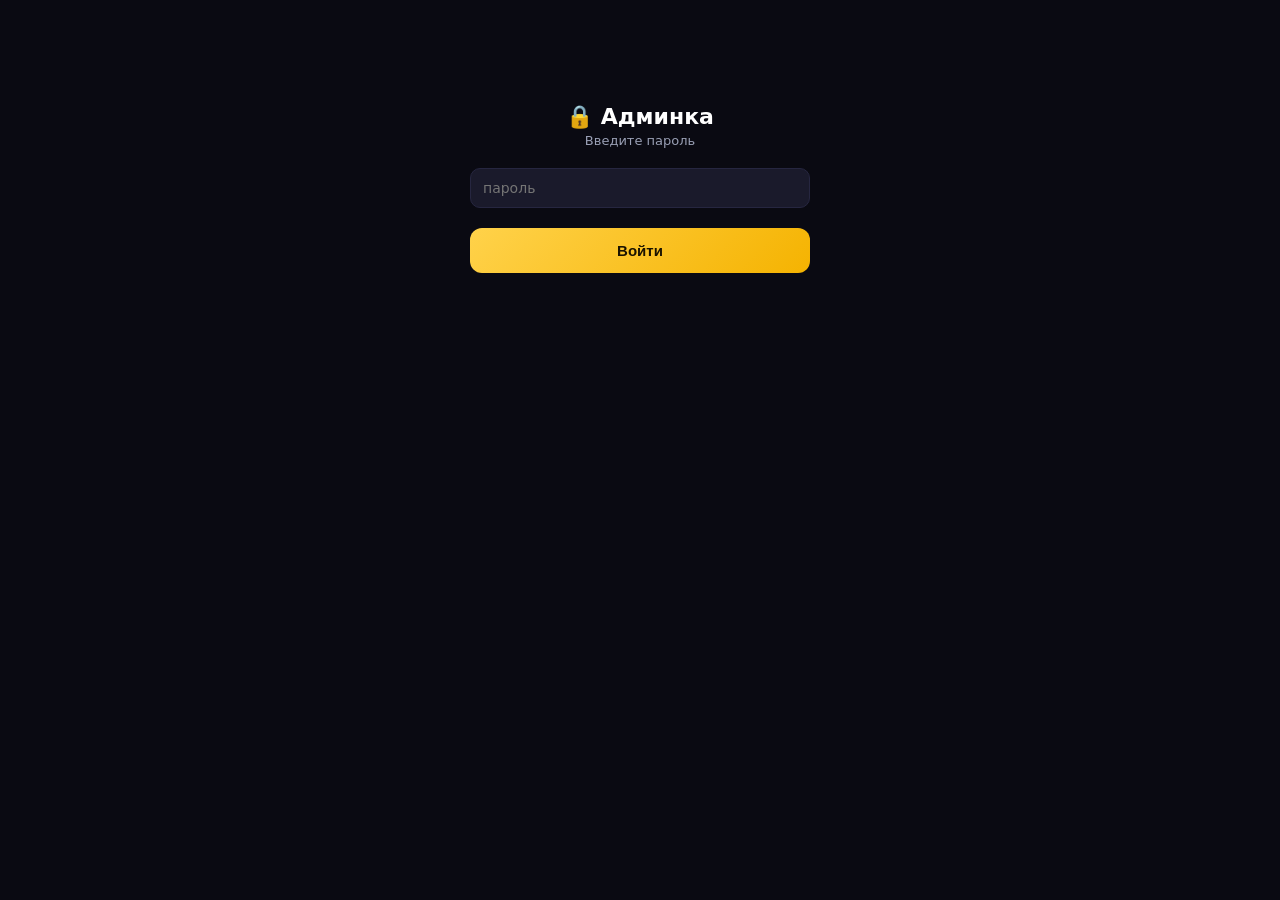
==== admin.html @ afbe0189 "Add files via upload" ====
<!DOCTYPE html>
<html lang="ru">
<head>
<meta charset="UTF-8">
<meta name="viewport" content="width=device-width, initial-scale=1.0">
<title>CR7 Coin — Админка</title>
<script src="config.js"></script>
<style>
  :root{--bg:#0a0a12;--card:#1a1a2b;--bd:#262640;--gold:#f5b301;--gold2:#ffd24a;--txt:#fff;--muted:#9aa0b5}
  *{box-sizing:border-box}
  body{font-family:'Segoe UI',system-ui,sans-serif;background:var(--bg);color:var(--txt);margin:0;padding:24px}
  .wrap{max-width:640px;margin:0 auto}
  h1{font-size:22px;margin:0 0 4px}
  .sub{color:var(--muted);font-size:13px;margin-bottom:20px}
  .note{background:#1a1505;border:1px solid #3a2e08;color:#f5d98a;font-size:12px;padding:10px 12px;border-radius:10px;margin-bottom:18px}
  label{display:block;font-size:12px;color:var(--muted);margin:14px 0 5px;font-weight:600}
  input,textarea{width:100%;padding:11px 12px;border-radius:10px;background:var(--card);border:1px solid var(--bd);color:var(--txt);font-size:14px;font-family:inherit}
  textarea{min-height:120px;font-family:ui-monospace,Consolas,monospace;font-size:12px}
  .row{display:grid;grid-template-columns:1fr 1fr;gap:12px}
  .btn{width:100%;margin-top:20px;padding:14px;border:none;border-radius:12px;background:linear-gradient(135deg,#ffd24a,#f5b301);color:#1a1300;font-weight:800;font-size:15px;cursor:pointer}
  .gate{max-width:340px;margin:80px auto;text-align:center}
  #app{display:none}
  .ok{color:#34d399;font-size:13px;margin-top:10px;text-align:center;display:none}
</style>
</head>
<body>
<div class="gate" id="gate">
  <h1>🔒 Админка</h1>
  <div class="sub">Введите пароль</div>
  <input type="password" id="pw" placeholder="пароль">
  <button class="btn" onclick="checkPw()">Войти</button>
</div>

<div class="wrap" id="app">
  <h1>⚙️ Настройки CR7 Coin</h1>
  <div class="sub">Измени значения и скачай config.js — затем залей его в репозиторий (заменит старый).</div>
  <div class="note">⚠️ Это статическая «админка»: чтобы изменения увидели все игроки, нужно скачать config.js и закоммитить его в репозиторий GitHub (сайт пересоберётся сам). Управлять балансом конкретных игроков отсюда нельзя — для этого нужен бэкенд.</div>

  <div class="row">
    <div><label>Название игры</label><input id="title"></div>
    <div><label>Монета (название)</label><input id="coin"></div>
  </div>
  <div class="row">
    <div><label>Иконка монеты (эмодзи)</label><input id="coinIcon"></div>
    <div><label>Файл персонажа</label><input id="character"></div>
  </div>
  <div class="row">
    <div><label>Бот (@username)</label><input id="bot"></div>
    <div><label>Ссылка на канал</label><input id="channelUrl"></div>
  </div>
  <div class="row">
    <div><label>Монет за тап</label><input id="perTap" type="number"></div>
    <div><label>Макс энергии</label><input id="energyMax" type="number"></div>
  </div>
  <div class="row">
    <div><label>Реген энергии (/сек)</label><input id="energyRegen" type="number"></div>
    <div><label>Перезарядка буста (сек)</label><input id="boostCooldown" type="number"></div>
  </div>

  <label>Карточки (JSON)</label>
  <textarea id="cards"></textarea>
  <label>Задания (JSON)</label>
  <textarea id="tasks"></textarea>
  <label>Ранги (JSON)</label>
  <textarea id="ranks"></textarea>

  <button class="btn" onclick="download()">💾 Скачать config.js</button>
  <div class="ok" id="ok">Готово! Залей этот config.js в репозиторий вместо старого.</div>
</div>

<script>
  var C = window.GAME_CONFIG || {};
  function checkPw(){
    // ВНИМАНИЕ: клиентский пароль, не настоящая защита. Поменяй значение ниже.
    if(document.getElementById('pw').value === "cr7admin"){
      document.getElementById('gate').style.display='none';
      document.getElementById('app').style.display='block';
      fill();
    } else { alert("Неверный пароль"); }
  }
  var $=function(id){return document.getElementById(id)};
  function fill(){
    ["title","coin","coinIcon","character","bot","channelUrl","perTap","energyMax","energyRegen","boostCooldown"].forEach(function(k){ if($(k)) $(k).value = C[k]!=null?C[k]:""; });
    $("cards").value=JSON.stringify(C.cards||[],null,2);
    $("tasks").value=JSON.stringify(C.tasks||[],null,2);
    $("ranks").value=JSON.stringify(C.ranks||[],null,2);
  }
  function download(){
    var out={
      title:$("title").value, coin:$("coin").value, coinIcon:$("coinIcon").value,
      character:$("character").value, bot:$("bot").value, channelUrl:$("channelUrl").value,
      perTap:+$("perTap").value, energyMax:+$("energyMax").value, energyRegen:+$("energyRegen").value,
      boostCooldown:+$("boostCooldown").value
    };
    try{ out.cards=JSON.parse($("cards").value); out.tasks=JSON.parse($("tasks").value); out.ranks=JSON.parse($("ranks").value); }
    catch(e){ alert("Ошибка в JSON: "+e.message); return; }
    var txt="// ===== НАСТРОЙКИ ИГРЫ (сгенерировано в admin.html) =====\nwindow.GAME_CONFIG = "+JSON.stringify(out,null,2)+";\n";
    var blob=new Blob([txt],{type:"text/javascript"});
    var a=document.createElement("a"); a.href=URL.createObjectURL(blob); a.download="config.js"; a.click();
    $("ok").style.display="block";
  }
</script>
</body>
</html>
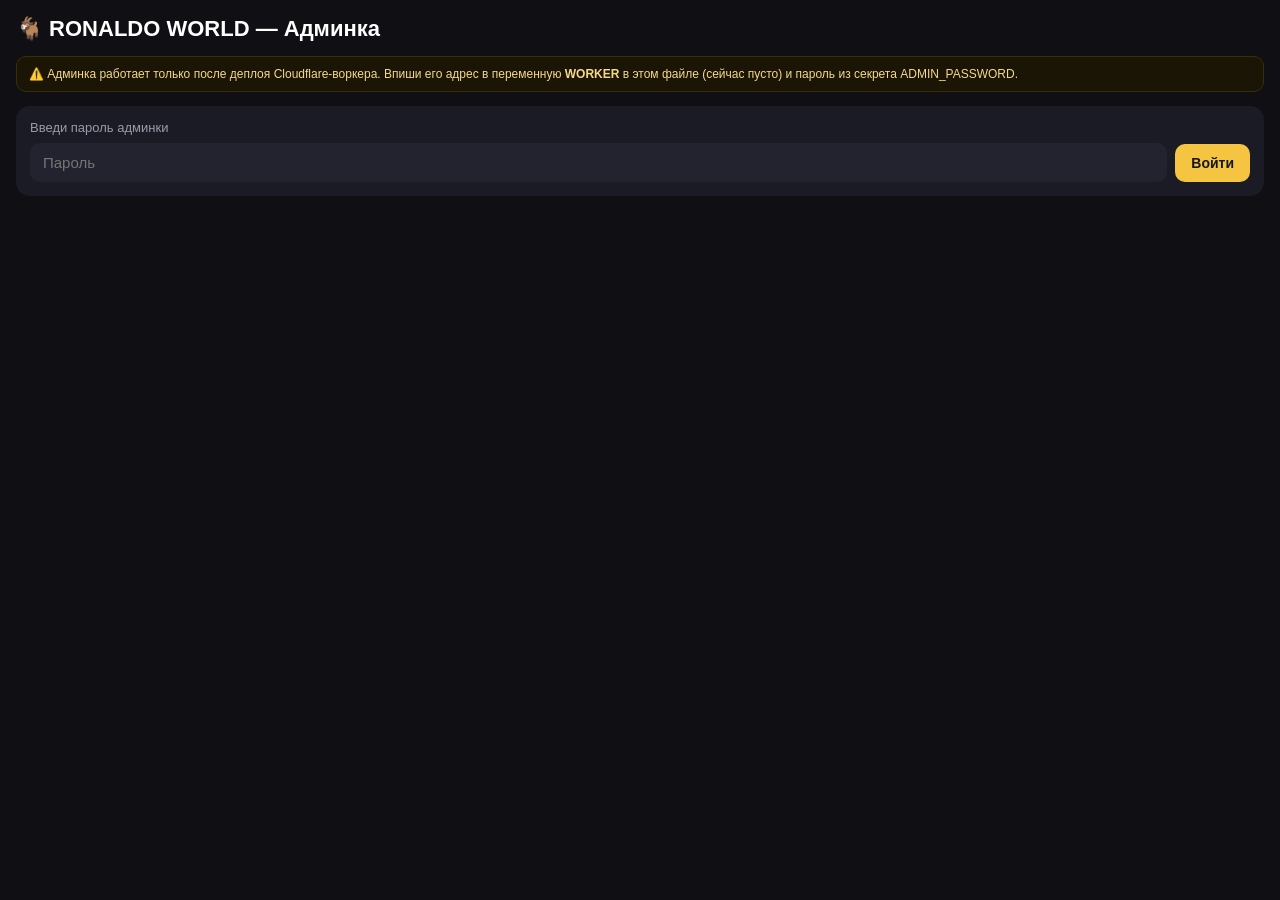
==== commit 175ff29e: "Add files via upload" ====
--- a/admin.html
+++ b/admin.html
@@ -1,104 +1,182 @@
 <!DOCTYPE html>
 <html lang="ru">
 <head>
-<meta charset="UTF-8">
-<meta name="viewport" content="width=device-width, initial-scale=1.0">
-<title>CR7 Coin — Админка</title>
-<script src="config.js"></script>
+<meta charset="UTF-8" />
+<meta name="viewport" content="width=device-width, initial-scale=1.0" />
+<title>RONALDO WORLD — Админка</title>
 <style>
-  :root{--bg:#0a0a12;--card:#1a1a2b;--bd:#262640;--gold:#f5b301;--gold2:#ffd24a;--txt:#fff;--muted:#9aa0b5}
-  *{box-sizing:border-box}
-  body{font-family:'Segoe UI',system-ui,sans-serif;background:var(--bg);color:var(--txt);margin:0;padding:24px}
-  .wrap{max-width:640px;margin:0 auto}
-  h1{font-size:22px;margin:0 0 4px}
-  .sub{color:var(--muted);font-size:13px;margin-bottom:20px}
-  .note{background:#1a1505;border:1px solid #3a2e08;color:#f5d98a;font-size:12px;padding:10px 12px;border-radius:10px;margin-bottom:18px}
-  label{display:block;font-size:12px;color:var(--muted);margin:14px 0 5px;font-weight:600}
-  input,textarea{width:100%;padding:11px 12px;border-radius:10px;background:var(--card);border:1px solid var(--bd);color:var(--txt);font-size:14px;font-family:inherit}
-  textarea{min-height:120px;font-family:ui-monospace,Consolas,monospace;font-size:12px}
-  .row{display:grid;grid-template-columns:1fr 1fr;gap:12px}
-  .btn{width:100%;margin-top:20px;padding:14px;border:none;border-radius:12px;background:linear-gradient(135deg,#ffd24a,#f5b301);color:#1a1300;font-weight:800;font-size:15px;cursor:pointer}
-  .gate{max-width:340px;margin:80px auto;text-align:center}
-  #app{display:none}
-  .ok{color:#34d399;font-size:13px;margin-top:10px;text-align:center;display:none}
+  :root{ --bg:#0f0f14; --soft:#1b1b25; --card:#23232f; --gold:#f5c542; --green:#4caf50; --red:#e5484d; --dim:#9a9aab; --text:#fff; }
+  *{ box-sizing:border-box; }
+  body{ margin:0; background:var(--bg); color:var(--text); font-family:-apple-system,Segoe UI,Roboto,sans-serif; padding:16px; }
+  h1{ font-size:22px; margin:0 0 14px; }
+  h2{ font-size:16px; margin:22px 0 10px; color:var(--gold); }
+  .card{ background:var(--soft); border-radius:14px; padding:14px; margin-bottom:12px; }
+  input{ background:var(--card); border:none; border-radius:10px; padding:11px 13px; color:#fff; font-size:15px; width:100%; }
+  button{ background:var(--gold); color:#15151c; border:none; border-radius:10px; padding:11px 16px; font-weight:700; font-size:14px; cursor:pointer; }
+  button.sec{ background:var(--card); color:#fff; }
+  button.red{ background:var(--red); color:#fff; }
+  button.green{ background:var(--green); color:#fff; }
+  .row{ display:flex; gap:8px; align-items:center; flex-wrap:wrap; }
+  .hidden{ display:none; }
+  table{ width:100%; border-collapse:collapse; font-size:13px; }
+  th,td{ text-align:left; padding:8px 6px; border-bottom:1px solid #2c2c3a; white-space:nowrap; }
+  th{ color:var(--dim); font-weight:600; }
+  .u-banned{ opacity:.5; }
+  .tag{ font-size:11px; padding:2px 7px; border-radius:99px; background:var(--red); color:#fff; }
+  .muted{ color:var(--dim); font-size:13px; }
+  .note{ background:#1a1505; border:1px solid #3a2e08; color:#f5d98a; font-size:12px; padding:10px 12px; border-radius:10px; margin-bottom:14px; }
+  .stat{ display:flex; gap:14px; flex-wrap:wrap; margin-bottom:8px; }
+  .stat b{ font-size:20px; }
+  .toast{ position:fixed; left:50%; bottom:20px; transform:translateX(-50%); background:#000; padding:10px 16px; border-radius:10px; opacity:0; transition:.2s; }
+  .toast.show{ opacity:1; }
 </style>
 </head>
 <body>
-<div class="gate" id="gate">
-  <h1>🔒 Админка</h1>
-  <div class="sub">Введите пароль</div>
-  <input type="password" id="pw" placeholder="пароль">
-  <button class="btn" onclick="checkPw()">Войти</button>
+<h1>🐐 RONALDO WORLD — Админка</h1>
+<div class="note">⚠️ Админка работает только после деплоя Cloudflare-воркера. Впиши его адрес в переменную <b>WORKER</b> в этом файле (сейчас пусто) и пароль из секрета ADMIN_PASSWORD.</div>
+<div class="card" id="login">
+  <div class="muted" style="margin-bottom:8px">Введи пароль админки</div>
+  <div class="row">
+    <input id="pass" type="password" placeholder="Пароль" style="flex:1" />
+    <button onclick="enter()">Войти</button>
+  </div>
 </div>
-
-<div class="wrap" id="app">
-  <h1>⚙️ Настройки CR7 Coin</h1>
-  <div class="sub">Измени значения и скачай config.js — затем залей его в репозиторий (заменит старый).</div>
-  <div class="note">⚠️ Это статическая «админка»: чтобы изменения увидели все игроки, нужно скачать config.js и закоммитить его в репозиторий GitHub (сайт пересоберётся сам). Управлять балансом конкретных игроков отсюда нельзя — для этого нужен бэкенд.</div>
-
-  <div class="row">
-    <div><label>Название игры</label><input id="title"></div>
-    <div><label>Монета (название)</label><input id="coin"></div>
+<div id="panel" class="hidden">
+  <div class="card">
+    <div class="stat">
+      <div>Игроков: <b id="cntUsers">—</b></div>
+      <div>Забанено: <b id="cntBanned">—</b></div>
+    </div>
+    <div class="row">
+      <button onclick="loadUsers()">🔄 Обновить список</button>
+      <input id="search" placeholder="Поиск: имя / @ник / id" style="flex:1;min-width:140px" oninput="renderUsers()" />
+    </div>
   </div>
-  <div class="row">
-    <div><label>Иконка монеты (эмодзи)</label><input id="coinIcon"></div>
-    <div><label>Файл персонажа</label><input id="character"></div>
+  <div class="card">
+    <h2 style="margin-top:0">🎁 Розыгрыш</h2>
+    <div class="row">
+      <input id="rfCount" type="number" placeholder="Кол-во победителей" value="1" style="flex:1" />
+      <input id="rfPrize" type="number" placeholder="Приз (монет)" value="100000" style="flex:1" />
+      <button class="green" onclick="raffle()">Разыграть</button>
+    </div>
+    <div id="rfResult" class="muted" style="margin-top:8px"></div>
   </div>
-  <div class="row">
-    <div><label>Бот (@username)</label><input id="bot"></div>
-    <div><label>Ссылка на канал</label><input id="channelUrl"></div>
+  <div class="card">
+    <h2 style="margin-top:0">📣 Рассылка всем игрокам</h2>
+    <textarea id="bcText" placeholder="Текст сообщения, которое получат все игроки в боте..." rows="3"
+      style="width:100%;background:var(--card);border:none;border-radius:10px;padding:11px 13px;color:#fff;font-size:15px;resize:vertical;font-family:inherit"></textarea>
+    <div class="row" style="margin-top:8px">
+      <button class="green" onclick="broadcast()">📤 Отправить всем</button>
+      <span id="bcResult" class="muted"></span>
+    </div>
   </div>
-  <div class="row">
-    <div><label>Монет за тап</label><input id="perTap" type="number"></div>
-    <div><label>Макс энергии</label><input id="energyMax" type="number"></div>
+  <h2>👥 Игроки</h2>
+  <div class="card" style="overflow-x:auto">
+    <table>
+      <thead><tr><th>Игрок</th><th>ID</th><th>Баланс</th><th>Был</th><th>Действия</th></tr></thead>
+      <tbody id="usersBody"><tr><td colspan="5" class="muted">Нажми «Обновить список»</td></tr></tbody>
+    </table>
   </div>
-  <div class="row">
-    <div><label>Реген энергии (/сек)</label><input id="energyRegen" type="number"></div>
-    <div><label>Перезарядка буста (сек)</label><input id="boostCooldown" type="number"></div>
-  </div>
-
-  <label>Карточки (JSON)</label>
-  <textarea id="cards"></textarea>
-  <label>Задания (JSON)</label>
-  <textarea id="tasks"></textarea>
-  <label>Ранги (JSON)</label>
-  <textarea id="ranks"></textarea>
-
-  <button class="btn" onclick="download()">💾 Скачать config.js</button>
-  <div class="ok" id="ok">Готово! Залей этот config.js в репозиторий вместо старого.</div>
 </div>
-
+<div class="toast" id="toast"></div>
 <script>
-  var C = window.GAME_CONFIG || {};
-  function checkPw(){
-    // ВНИМАНИЕ: клиентский пароль, не настоящая защита. Поменяй значение ниже.
-    if(document.getElementById('pw').value === "cr7admin"){
-      document.getElementById('gate').style.display='none';
-      document.getElementById('app').style.display='block';
-      fill();
-    } else { alert("Неверный пароль"); }
-  }
-  var $=function(id){return document.getElementById(id)};
-  function fill(){
-    ["title","coin","coinIcon","character","bot","channelUrl","perTap","energyMax","energyRegen","boostCooldown"].forEach(function(k){ if($(k)) $(k).value = C[k]!=null?C[k]:""; });
-    $("cards").value=JSON.stringify(C.cards||[],null,2);
-    $("tasks").value=JSON.stringify(C.tasks||[],null,2);
-    $("ranks").value=JSON.stringify(C.ranks||[],null,2);
-  }
-  function download(){
-    var out={
-      title:$("title").value, coin:$("coin").value, coinIcon:$("coinIcon").value,
-      character:$("character").value, bot:$("bot").value, channelUrl:$("channelUrl").value,
-      perTap:+$("perTap").value, energyMax:+$("energyMax").value, energyRegen:+$("energyRegen").value,
-      boostCooldown:+$("boostCooldown").value
-    };
-    try{ out.cards=JSON.parse($("cards").value); out.tasks=JSON.parse($("tasks").value); out.ranks=JSON.parse($("ranks").value); }
-    catch(e){ alert("Ошибка в JSON: "+e.message); return; }
-    var txt="// ===== НАСТРОЙКИ ИГРЫ (сгенерировано в admin.html) =====\nwindow.GAME_CONFIG = "+JSON.stringify(out,null,2)+";\n";
-    var blob=new Blob([txt],{type:"text/javascript"});
-    var a=document.createElement("a"); a.href=URL.createObjectURL(blob); a.download="config.js"; a.click();
-    $("ok").style.display="block";
-  }
+const WORKER = ''; // ВПИШИ адрес своего Cloudflare-воркера, напр. https://ronaldo-bot.xxx.workers.dev
+let PASS = '';
+let USERS = [];
+function toast(m){ const t=document.getElementById('toast'); t.textContent=m; t.classList.add('show'); setTimeout(()=>t.classList.remove('show'),2200); }
+async function api(path, extra){
+  if(!WORKER){ toast('Сначала впиши адрес воркера (WORKER)'); return {ok:false}; }
+  const r = await fetch(WORKER+path, { method:'POST', headers:{'Content-Type':'application/json'}, body: JSON.stringify({ pass:PASS, ...extra }) });
+  return r.json();
+}
+async function enter(){
+  PASS = document.getElementById('pass').value.trim();
+  const j = await api('/admin/users', {});
+  if(!j.ok){ toast('Неверный пароль или воркер не настроен'); return; }
+  sessionStorage.setItem('rw_admin', PASS);
+  document.getElementById('login').classList.add('hidden');
+  document.getElementById('panel').classList.remove('hidden');
+  USERS = j.users || [];
+  renderUsers();
+}
+async function loadUsers(){
+  const j = await api('/admin/users', {});
+  if(!j.ok){ toast('Ошибка'); return; }
+  USERS = j.users || [];
+  renderUsers();
+  toast('Обновлено');
+}
+function fmt(n){ n=Math.floor(n||0); if(n>=1e9)return (n/1e9).toFixed(2)+'B'; if(n>=1e6)return (n/1e6).toFixed(2)+'M'; if(n>=1e3)return (n/1e3).toFixed(2)+'K'; return ''+n; }
+function ago(ts){ if(!ts) return '—'; const s=(Date.now()-ts)/1000; if(s<60)return 'только что'; if(s<3600)return Math.floor(s/60)+' мин'; if(s<86400)return Math.floor(s/3600)+' ч'; return Math.floor(s/86400)+' дн'; }
+function renderUsers(){
+  const q = (document.getElementById('search').value||'').toLowerCase();
+  const list = USERS.filter(u => !q || (u.name||'').toLowerCase().includes(q) || (u.username||'').toLowerCase().includes(q) || String(u.id).includes(q));
+  document.getElementById('cntUsers').textContent = USERS.length;
+  document.getElementById('cntBanned').textContent = USERS.filter(u=>u.banned).length;
+  const body = document.getElementById('usersBody');
+  if(!list.length){ body.innerHTML = '<tr><td colspan="5" class="muted">Пусто</td></tr>'; return; }
+  body.innerHTML = list.map(u => {
+    const profile = u.username ? ('https://t.me/'+encodeURIComponent(u.username)) : ('tg://user?id='+u.id);
+    return `
+    <tr class="${u.banned?'u-banned':''}">
+      <td>
+        <a href="${profile}" target="_blank" rel="noopener" style="color:var(--gold);text-decoration:none">
+          ${esc(u.name||'—')} ${u.username?('@'+esc(u.username)):''} ↗
+        </a>
+        ${u.banned?'<span class=tag>BAN</span>':''}
+      </td>
+      <td>${u.id}</td>
+      <td>${fmt(u.balance)}</td>
+      <td>${ago(u.lastSeen)}</td>
+      <td class="row">
+        <button class="sec" onclick="grant('${u.id}')">+ Монеты</button>
+        ${u.banned
+          ? `<button class="green" onclick="ban('${u.id}',false)">Разбан</button>`
+          : `<button class="red" onclick="ban('${u.id}',true)">Бан</button>`}
+      </td>
+    </tr>`;
+  }).join('');
+}
+function esc(s){ return String(s).replace(/[&<>"']/g,c=>({'&':'&amp;','<':'&lt;','>':'&gt;','"':'&quot;',"'":'&#39;'}[c])); }
+async function grant(id){
+  const a = prompt('Сколько монет начислить игроку '+id+'?');
+  if(a===null) return;
+  const amount = parseInt(a,10);
+  if(!amount){ toast('Введи число'); return; }
+  const j = await api('/admin/grant', { userId:id, amount });
+  toast(j.ok ? `Начислено ${amount} (зачислится при заходе)` : 'Ошибка');
+}
+async function ban(id, val){
+  if(val && !confirm('Забанить игрока '+id+'?')) return;
+  const j = await api('/admin/ban', { userId:id, banned:val });
+  if(j.ok){ const u=USERS.find(x=>String(x.id)===String(id)); if(u){u.banned=val; if(val)u.balance=0;} renderUsers(); toast(val?'Забанен, счёт обнулён':'Разбанен'); }
+  else toast('Ошибка');
+}
+async function raffle(){
+  const count = parseInt(document.getElementById('rfCount').value,10)||1;
+  const prize = parseInt(document.getElementById('rfPrize').value,10)||0;
+  if(!confirm(`Разыграть ${prize} монет среди ${count} победителей?`)) return;
+  const j = await api('/admin/raffle', { count, prize });
+  if(!j.ok){ toast('Ошибка'); return; }
+  const w = j.winners||[];
+  document.getElementById('rfResult').innerHTML = w.length
+    ? '🏆 Победители: ' + w.map(x=>esc(x.name||x.id)+(x.username?(' @'+esc(x.username)):'')).join(', ')
+    : 'Нет подходящих игроков';
+  toast('Розыгрыш проведён');
+  loadUsers();
+}
+async function broadcast(){
+  const text = document.getElementById('bcText').value.trim();
+  if(!text){ toast('Введи текст'); return; }
+  if(!confirm('Отправить это сообщение ВСЕМ игрокам?')) return;
+  document.getElementById('bcResult').textContent = 'Отправляю…';
+  const j = await api('/admin/broadcast', { text });
+  if(!j.ok){ document.getElementById('bcResult').textContent='Ошибка'; return; }
+  document.getElementById('bcResult').textContent = `Отправлено: ${j.sent} из ${j.total}` + (j.failed?`, не дошло: ${j.failed}`:'');
+  toast('Рассылка отправлена');
+}
+const saved = sessionStorage.getItem('rw_admin');
+if(saved && WORKER){ document.getElementById('pass').value = saved; enter(); }
 </script>
 </body>
 </html>
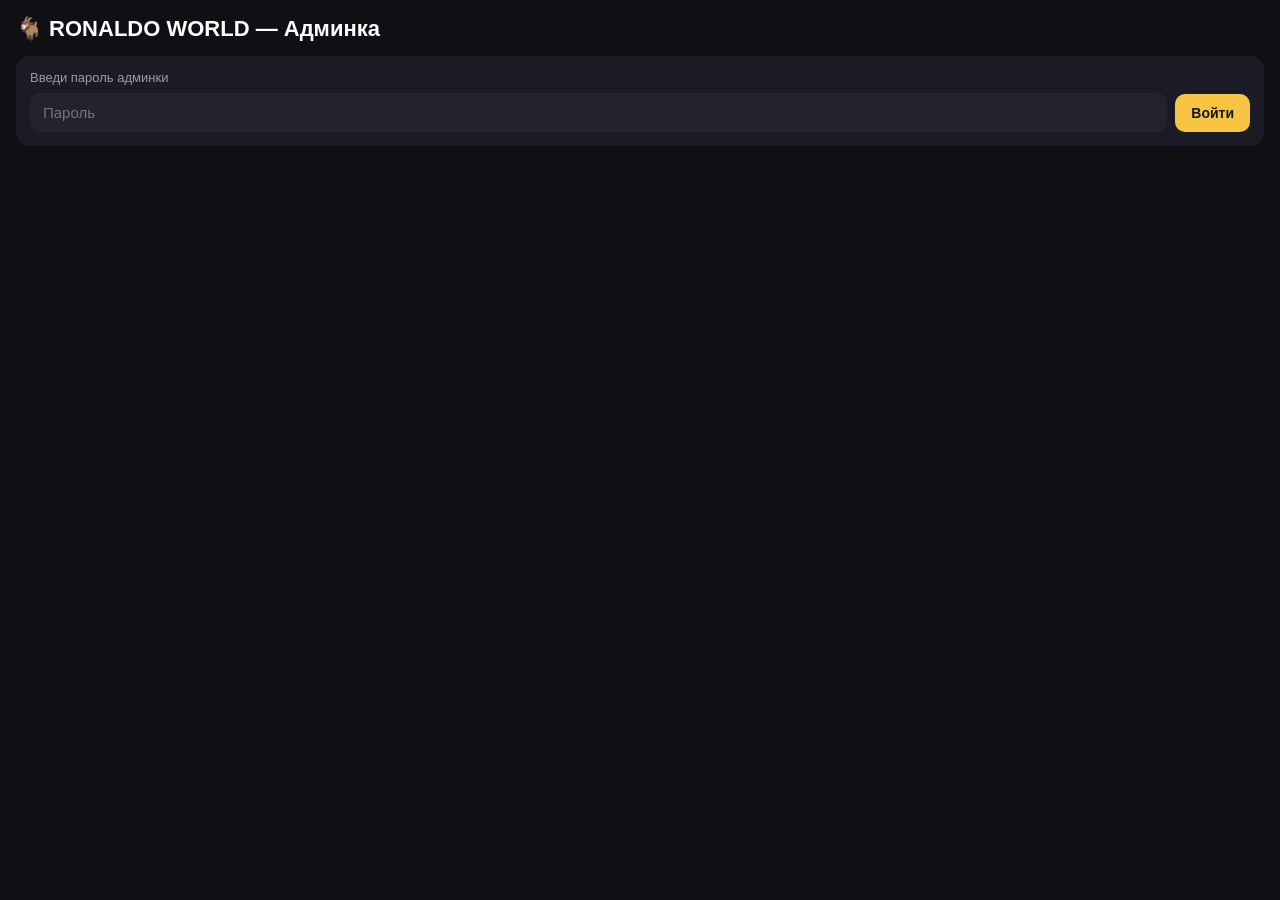
==== commit 4eecdf4c: "Add files via upload" ====
--- a/admin.html
+++ b/admin.html
@@ -33,7 +33,6 @@
 </head>
 <body>
 <h1>🐐 RONALDO WORLD — Админка</h1>
-<div class="note">⚠️ Админка работает только после деплоя Cloudflare-воркера. Впиши его адрес в переменную <b>WORKER</b> в этом файле (сейчас пусто) и пароль из секрета ADMIN_PASSWORD.</div>
 <div class="card" id="login">
   <div class="muted" style="margin-bottom:8px">Введи пароль админки</div>
   <div class="row">
@@ -80,7 +79,7 @@
 </div>
 <div class="toast" id="toast"></div>
 <script>
-const WORKER = ''; // ВПИШИ адрес своего Cloudflare-воркера, напр. https://ronaldo-bot.xxx.workers.dev
+const WORKER = 'https://ronaldo-bot.catness-edcaw.workers.dev';
 let PASS = '';
 let USERS = [];
 function toast(m){ const t=document.getElementById('toast'); t.textContent=m; t.classList.add('show'); setTimeout(()=>t.classList.remove('show'),2200); }
